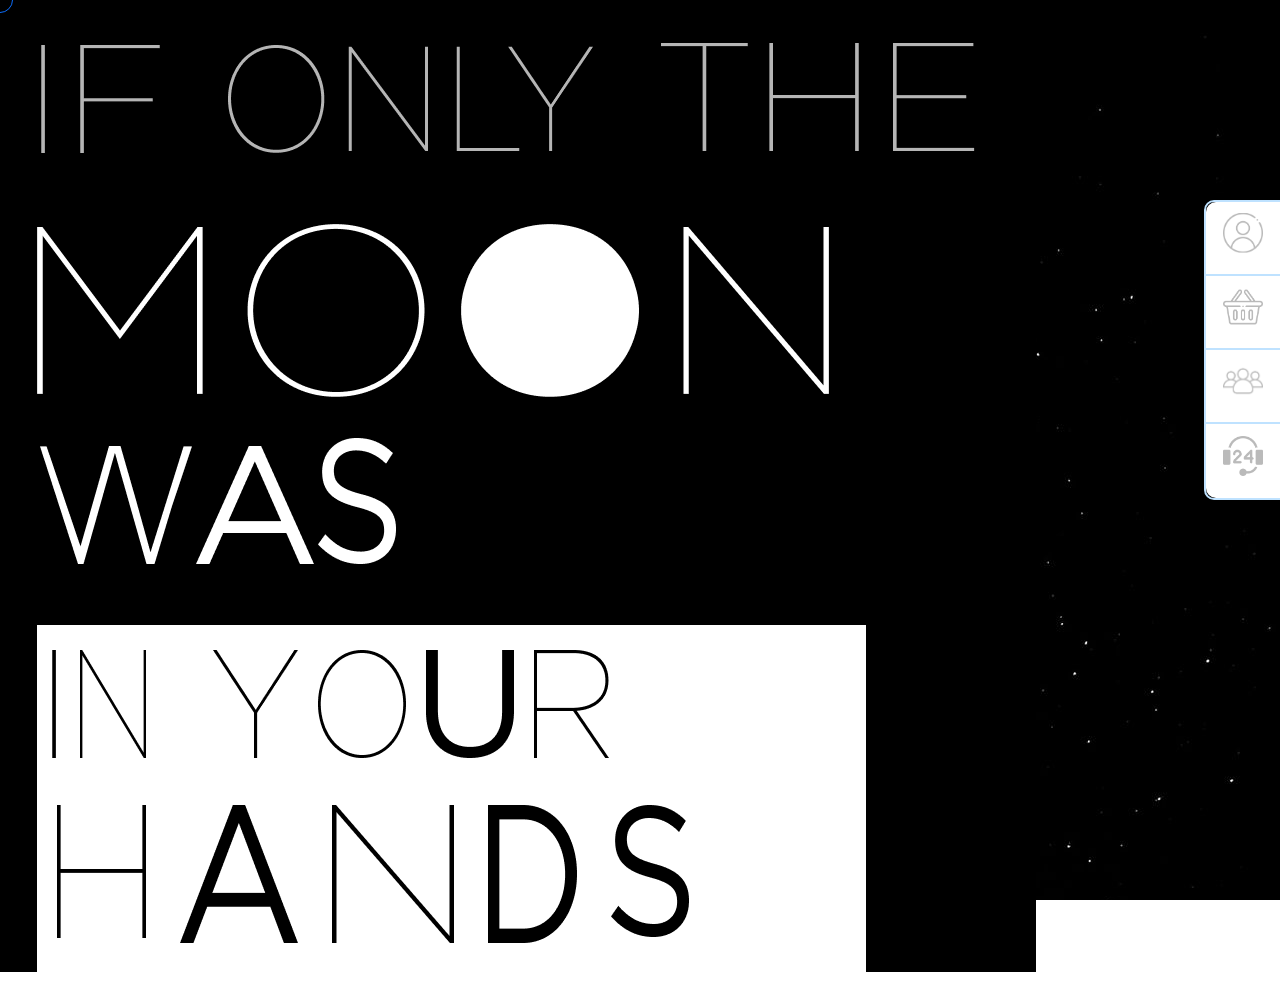
==== index.html @ 4d726449 "test2" ====
<!DOCTYPE html>
<html lang="en" style="cursor: none;" class="disable-select ">

<head>
    <meta charset="UTF-8">
    <meta http-equiv="X-UA-Compatible" content="IE=edge">
    <meta name="viewport" content="width=device-width, initial-scale=1.0">
    <title>Main page</title>
    <link rel="stylesheet" href="/css/main_page_style.css" type="text/css">
    <link rel="stylesheet" href="/css/style.min.css" type="text/css">


    <!-- Курсор -->
    <link rel="stylesheet" href="css/bootstrap-reboot.min.css"/>
    <link rel="preconnect" href="https://fonts.gstatic.com"/>
    <link href="https://fonts.googleapis.com/css2?family=Lora:wght@700&amp;family=Roboto:wght@300;400&amp;display=swap" rel="stylesheet"/>
    <link rel="stylesheet" href="/css/cursor.css"/>
    <!-- <link  rel="preload" href="/font/BroadaxeRevolution.ttf" as="font"> -->
    <!-- <script type='text/javascript' src='http://ajax.googleapis.com/ajax/libs/jquery/1.3.2/jquery.min.js'> </script>
    <script src="js/jquery.localscroll-min.js" type="text/javascript"> </script>
    <script src="js/jquery.scrollTo-min.js" type="text/javascript"> </script> -->
    <!-- <header><img src="/img/profile.png" width="80px"></header> -->
</head>

<body>
    <div>
        
    </div>
    <!-- Курсор -->
    <div class="follow-cursor"></div> <!-- элемент, который следует за курсором -->
    <script src="/js/cursor.js"></script>


    <!-- Главная картинка -->
    <div id="header">
        <img src="/img/quote.png">
    </div>
    
    <!-- Боковое меню -->
    <div class="side-menu">
        <div class="side-menu-buttons"> 


            <a href="#link" class="side-menu-item">
                <div class="side-menu-item-icon">
                    <img src="/img/profile.png">
                </div>
                <div class="side-menu-hover">Профиль</div>
            </a> 


            <a href="#link" class="side-menu-item">
                <div class="side-menu-item-icon">
                    <img src="/img/korzina.png">
                </div>
                <div class="side-menu-hover">Корзина</div>
            </a> 
            
            <a href="#link" class="side-menu-item">
                <div class="side-menu-item-icon">
                    <img src="/img/onas.png">
                </div>
                <div class="side-menu-hover">О компании</div>
            </a> 
            <a href="#link" class="side-menu-item">
                <div class="side-menu-item-icon">
                    <img src="/img/tex.png">
                </div>
                <div class="side-menu-hover">Тех поддержка</div>
            </a> 
        </div>
    </div>
    
    <!-- Модальные окна -->
    <!-- <div id="menu">
        <div class="css-modal-details">    
            <details>
                <summary><img src="profile.png"></summary>
                <div class="cmc">
                    <div class="cmt">
                        <p>Текст в модальном окне</p>        
                    </div>
                </div>
            </details>
            <details>
                <summary>Корзина</summary>
                <input type="button">
                <div class="cmc">
                    <div class="cmt">
                        <p>Текст в модальном окне</p>        
                    </div>
                </div>
            </details>
        </div>
    </div> -->


    <!-- <div class="Mainmenu">
        <button><img src="/img/profile.png"></button><br>
        <button><img src="/img/korzina.png"></button><br>
        <button><img src="/img/onas.png"></button><br>
    </div> -->
    <!-- Загрузка -->
    <!-- <div id="page-preloader" class="preloader">
        <div class="loader">

        </div>
    </div> -->

    <!-- Модальное окно 1 -->
    <!-- <div id="modal-profile" class="modal_profile">
        <div class="modal-dialog">
            <div class="modal-content">
                <div class="modal-header">
                    <h3 class="modal-title">Название 1</h3>
                    <a href="#" class="close" title="закрыть">×</a>
                </div>
                <div class="modal-body">
                    Содержимое модального окна 1...
                </div>
            </div>
        </div>
    </div> -->

    <!-- <a name="home"></a>
    <div id="menu">
        <ul>
            <li><a href="#home">Начало</a></li>
            <li><a href="#box1">Море холода</a></li>
            <li><a href="#box2">Море дождей</a></li>
            <li><a href="#box3">Море ясности</a></li>
            <li><a href="#box4">Море спокойствия</a></li>
            <li><a href="#box5">Море кризисов</a></li>
            <li><a href="#box6">Озеро сновидений</a></li>
            <li><a href="#box7">Море Змей</a></li>
            <li><a href="#box8">Океан бурь</a></li>
        </ul>
    </div> -->
    <div id="container">
        <div id="box1" class="box">
            <img src="/img/sea of cold.png">
            <h2><a name="box1">Море холода</a></h2>
            <h4>Стоимость:<br>65 000 ₽</h4>
        </div>

        <div id="box2" class="box">
            <img src="/img/sea of rain.png">
            <h2><a name="box2">Море дождей</a></h2>
            <h4>Стоимость:<br>63 000 ₽</h4>
        </div>

        <div id="box3" class="box">
            <img src="/img/sea ​​of ​​clarity.png"> 
            <h2><a name="box3">Море ясности</a></h2>
            <h4>Стоимость:<br>70 500 ₽</h4>
        </div>

        <div id="box4" class="box">
            <img src="/img/sea ​​of ​​calm.png">
            <h2><a name="box4">Море спокойствия</a></h2>
            <h4>Стоимость:<br>79 000 ₽</h4>
        </div>

        <div id="box5" class="box">
            <img src="/img/sea ​​of ​​crises.png">
            <h2><a name="box5">Море кризисов</a></h2>
            <h4>Стоимость:<br>57 000 ₽</h4>
        </div>

        <div id="box6" class="box">
            <img src="/img/lake of dreams.png">
            <h2><a name="box6">Озеро сновидений</a></h2>
            <h4>Стоимость:<br>90 000 ₽</h4>
        </div>

        <div id="box7" class="box">
            <img src="/img/sea ​​of ​​snakes.png">
            <h2><a name="box7">Море Змей</a></h2>
            <h4>Стоимость:<br>40 000 ₽</h4>
        </div>

        <div id="box8" class="box">
            <img src="/img/ocean of storms.png">
            <h2><a name="box8">Океан бурь</a></h2>
            <h4>Стоимость:<br>200 000 ₽</h4>
        </div>
    <script src="/js/preloader.js"></script>
</body>
</html>
---- css/main_page_style.css ----
body {
    text-align: center;
    font-size: 260%;
    font-family: ofont_ru_Whitehall;
    margin: 0 auto;
    padding: 0;
    background: url(/img/stars.jpg) fixed;

    /* display: flex; */
    /* width: calc(250px + (1500 - 250) * ((100vw - 500px) / (1920 - 500))); */
    /* overflow: hidden; */
}

header {
    margin-left: 94%;
    margin-top: 45px;
    position: fixed;
}

a {
    color: #ffffff;
    padding: 0 5px;
    text-decoration: none;
    /* letter-spacing: -1px; */
}

h2 {
    font-size: 40px;
    font-weight: 400;
    /* padding: 0 0 10px; */
}

h4 {
    font-size: 35px;
    color: #ffffff;
}

.modul{
    background-color: black;
    border-radius: 20px;
}

#header {
    /* width: 360px; */
    float: left;
    margin: 0 15px 0 0;
    padding: 0;
}

#menu {
    position: fixed;
    left: 360px;
    font-weight: bold;
    font-size: 18px;
    text-transform: uppercase;
    margin: 0;
    padding: 18px;
    background-color: #2D6B9F;
    /* opacity: .75; */
    z-index: 10;
}

#menu ul {
    list-style-type: none;
    margin-top: 30px;
    padding: 0;
}

#menu ul li {
    list-style-type: none;
    display: inline;
    margin: 0;
    padding: 0 10px 0 10px;
}

#menu ul li a {
    text-decoration: none;
    list-style-type: none;
    color: #777;
    margin: 0;
    padding: 0;
    font-size: 20px;
}

#menu ul li a:hover {
    text-decoration: none;
    list-style-type: none;
    color: #fff;
    display: inline;
    margin: 0;
    padding: 0;
}


#container {
    position: absolute;
    left: 40px;
    width: 6800px;
    margin: 0;
    padding: 0;
}

@font-face {
    /* Гарнитура шрифта */
    font-family: ofont_ru_Whitehall;
    /* Путь к файлу со шрифтом */
    src: url("/font/ofont_ru_Whitehall.ttf") format("truetype");    
    font-style: normal;
    font-weight: normal;
}


#container div img {
    width: 97%;
    margin-top: 55px;
}

.box {  
    border: 4px solid #222222;
    width: 390px;
    height: 650px;
    float: left;
    margin: 40px;
    padding: 5px 30px 30px 30px;
    transform: translateX(450%);
    margin-top: 2.5%;

}



/* Модальное окно */
/* Контейнер для кнопки, чтобы не прыгал контент, когда она сменит позиционирование */
.css-modal-details {
    height: 60px;
    display:flex;
    align-items:center;
    justify-content:center;
}
 
/* Кнопка для открытия */
.css-modal-details summary {
    display: inline-flex;
    margin: 10px;
    text-decoration: none;
    position: relative;
    font-size: 20px;
    line-height: 20px;
    padding: 12px 30px;
    color: #FFF;
    font-weight: bold;
    text-transform: uppercase;
    font-family: 'Roboto', Тahoma, sans-serif;
    background: #337AB7;
    cursor: pointer;
    border: 2px solid #BFE2FF;
    overflow: hidden;
    z-index: 1;    
}
.css-modal-details summary:hover,
.css-modal-details summary:active,
.css-modal-details summary:focus {
    color: #FFF;
}
.css-modal-details summary:before {
    content: '';
    position: absolute;
    top: 0;
    right: -50px;
    bottom: 0;
    left: 0;
    border-right: 50px solid transparent;
    border-top: 50px solid #2D6B9F;
    transition: transform 0.5s;
    transform: translateX(-100%);
    z-index: -1;
}
.css-modal-details summary:hover:before,
.css-modal-details summary:active:before,
.css-modal-details summary:focus:before {
    transform: translateX(0);
}
 
/* Кнопка при открытом окне переходит на весь экран */
.css-modal-details details[open] summary {
    cursor: default;
    opacity: 0;
    position: fixed;
    left: 0;
    top: 0;
    z-index: 3;
    width: 100%;
    height: 100%;
}
 
/* Контейнер, который затемняет страницу */
.css-modal-details details .cmc {
    display:flex;
    align-items:center;
    justify-content:center;    
}
.css-modal-details details[open] .cmc {
    pointer-events: none;
    z-index: 4;
    position: fixed;
    left: 0;
    top: 0;
    width: 100%;
    height: 100%;
    animation: bg 0.5s ease;
    background: rgba(51, 122, 183, 0.7);
}
 
/* Модальное окно */
.css-modal-details details .cmt {
    font-family: Verdana, sans-serif;  
    font-size: 16px;
    padding: 20px;
    width:80%;
    max-width: 600px;
    max-height: 70%;
    transition: 0.5s;
    border: 6px solid #BFE2FF;
    border-radius: 12px;
    background: #FFF;
    box-shadow: 0 4px 12px rgba(0,0,0,0.2), 0 16px 20px rgba(0,0,0,0.2);
    text-align: center;
    overflow: auto;
}
.css-modal-details details[open] .cmt {
    animation: scale 0.5s ease;
    z-index: 4;
    pointer-events: auto;
}
 
/* Декоративная кнопка с крестиком */
.css-modal-details details[open] .cmc:after {
    content: "";
    width: 50px;
    height: 50px;
    border: 6px solid #BFE2FF;
    border-radius: 12px;
    position: absolute;
    z-index: 10;
    top: 20px;
    right: 20px;
    box-shadow: 0 4px 12px rgba(0,0,0,0.2), 0 16px 20px rgba(0,0,0,0.2);
    background-image: url("data:image/svg+xml;charset=UTF-8,%3csvg xmlns='http://www.w3.org/2000/svg' viewBox='0 0 24 24' fill='none' stroke='%23337AB7' stroke-width='3' stroke-linecap='round' stroke-linejoin='round'%3e%3cline x1='18' y1='6' x2='6' y2='18'%3e%3c/line%3e%3cline x1='6' y1='6' x2='18' y2='18'%3e%3c/line%3e%3c/svg%3e");
    background-color: #FFF;
    background-size: cover;
    animation: move 0.5s ease;
}
 
/* Анимации */
@keyframes scale {
    0% {
        transform: scale(0);
    }
    100% {
        transform: scale(1);
    }
}
@keyframes move {
    0% {
        right: -80px;
    }
    100% {
        right: 20px;
    }
}
@keyframes bg {
    0% {
        background: rgba(51, 122, 183, 0);
    }
    100% {
        background: rgba(51, 122, 183, 0.7);
    }
}


/* Боковое меню */
.side-menu {
    display: none;
}    
@media screen and (min-width: 768px) {    
    .side-menu *    {
        box-sizing: border-box;
    }            
    .side-menu     {
        position: fixed;
        display: block;
        top: 200px;
        right: 0;
        z-index: 9999999;
    }        
    .side-menu-buttons {
        position: absolute;
        top: 0; 
        right: -2px;
        border: 2px solid #BFE2FF;
        border-top-left-radius: 10px;
        border-bottom-left-radius: 10px;
        box-shadow: 0 4px 4px rgba(0,0,0,0.2), 0 10px 18px rgba(0,0,0,0.2);
    }
    .side-menu-item:first-child {
        border-top-left-radius: 10px;
    }
    .side-menu-item:last-child {
        border-bottom-left-radius: 10px;
    }
    .side-menu-item {
        display: flex;
        align-items: center;
        justify-content: center;
        margin: 0px;
        width: 74px;
        height: 74px;
        position: relative;
        background-color: #fff;
    }
    .side-menu-item:not(:last-child) {
        border-bottom: 2px solid #BFE2FF;
    }
    .side-menu-item i,
    .side-menu-item span {
        font-size: 40px;
        color: #000;
        transition: color 0.3s;
    }
    .side-menu-item img {
        height: 40px;
    }
    .side-menu-item svg {
        stroke: #000;
        height: 40px;
        stroke-miterlimit: 10;
        stroke-dasharray: 400;    
        stroke-width: 2;
        stroke-linecap: round; 
        stroke-linejoin: round;
        fill: none;
        transition: stroke 0.3s;
    }
    .side-menu-item:hover i,
    .side-menu-item:hover span {
        color: #337AB7;
    }
    .side-menu-item:hover svg {
        stroke: #337AB7;
    }
    .side-menu-item.svg-icon-anim:hover svg {
        stroke: #337AB7;
        animation: strok 1s reverse;  
    }
    @keyframes strok {
        100% {
            stroke-dashoffset: 400;
        }
    }
    .side-menu-hover {
        position: absolute;
        background-color: #337AB7;
        color: #FFF;
        border: 2px solid #BFE2FF;
        padding: 0 30px;
        transform: translateX(0);
        left: 0;
        top: 0;
        bottom: 0;
        opacity: 0;
        transition: all 0.2s;
        z-index: -100;
        font-size: 16px;
        border-top-left-radius: 10px;
        border-bottom-left-radius: 10px;
        white-space: nowrap;
        display: flex;
        align-items: center;
        justify-content: center;
    }
    .side-menu-item:hover .side-menu-hover {
        opacity: 1;
        transform: translateX(-100%);
    }    
}
/* Нельзя выделить на сайте */
.disable-select {
    -webkit-user-select: none;  
    -moz-user-select: none;    
    -ms-user-select: none;      
    user-select: none;
  }


  .gorizontal{
    overflow-x: auto;
  }
---- css/style.min.css ----
.preloader{
    position: fixed;
    left: 0;
    top: 0;
    width: 100%;
    height: 100%;
    background: black;
    z-index: 3;
    transition: 1s all;
    opacity: 1;
    visibility: visible;

}
.loader{
    position: absolute;
    width: 75px;
    height: 75px;
    border: 15px solid white;
    border-radius: 50%;
    border-top-color: aqua;
    animation: 1s spin infinite linear;
    left: 50%;
    top: 50%;
    transform: translate(-50%, -50%);
}

.done{
    opacity: 0;
    visibility: hidden;
}



@keyframes spin{
    from{
        transform: translate(-50%, -50%) rotate(0deg);
    }
    to{
        transform: translate(-50%, -50%) rotate(360deg);
    }
}
---- css/cursor.css ----
/* Начальные стили для элемента, который будет следовать за курсором, в нашем случае небольшой кружок */
  .follow-cursor {
    display: block;
    width: 24px;
    height: 24px;
    border: 1px solid #0d6efd;
    border-radius: 50%;
    transform: translateY(-50%) translateX(-50%); /* центрируем кружок */
    position: absolute; /* задаём абсолютное позиционирование, чтобы элемент не влиял на остальные элементы и его можно было бы позиционировать следом за курсором */
    z-index: 999; /* чтобы элемент был над остальными элементами */
    pointer-events: none; /* чтобы сквозь элемент можно было взаимодействовать с элементами, находящимися под ним */
    transition: width 0.64s, height 0.64s, border-radius 0.64s, background 0.64s;
  }
  
  /* Активный класс для кружка при наведении на ссылку */
  .follow-cursor_active {
    height: 128px;
    width: 128px;
    border-width: 2px;
    background: rgba(13,110,253,0.32);
  }
  
  /* Скрываем декоративный элемент при ширине браузера меньше 992px */
  @media (max-width: 991.98px) {
    .follow-cursor {
      display: none;
    }
  }
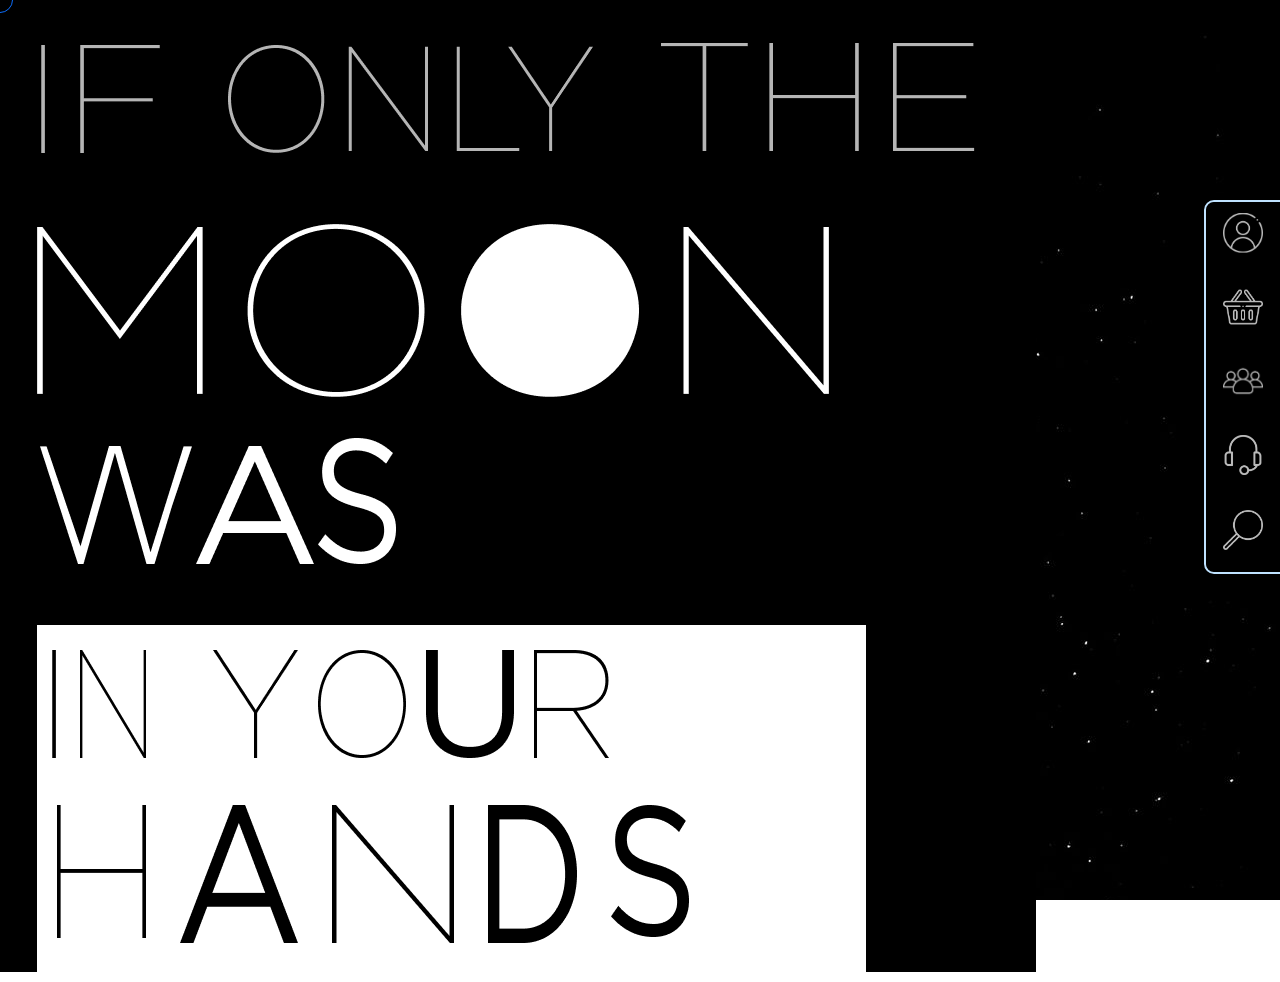
==== commit f1f67c32: "ph ha" ====
--- a/index.html
+++ b/index.html
@@ -23,9 +23,8 @@
 </head>
 
 <body>
-    <div>
-        
-    </div>
+    
+
     <!-- Курсор -->
     <div class="follow-cursor"></div> <!-- элемент, который следует за курсором -->
     <script src="/js/cursor.js"></script>
@@ -39,16 +38,12 @@
     <!-- Боковое меню -->
     <div class="side-menu">
         <div class="side-menu-buttons"> 
-
-
-            <a href="#link" class="side-menu-item">
+            <a href="#link" class="side-menu-item" id="">
                 <div class="side-menu-item-icon">
                     <img src="/img/profile.png">
                 </div>
                 <div class="side-menu-hover">Профиль</div>
             </a> 
-
-
             <a href="#link" class="side-menu-item">
                 <div class="side-menu-item-icon">
                     <img src="/img/korzina.png">
@@ -68,13 +63,31 @@
                 </div>
                 <div class="side-menu-hover">Тех поддержка</div>
             </a> 
+            <a class="side-menu-item">
+                <div class="side-menu-item-icon">
+                    <img src="/img/free-icon-search-8300918.png">
+                </div>
+                <div class="side-menu-hover">Поиск</div>
+            </a> 
         </div>
     </div>
     
     <!-- Модальные окна -->
-    <!-- <div id="menu">
-        <div class="css-modal-details">    
-            <details>
+    <!-- <div class="css-modal-details">    
+        <details>
+            <summary>Корзина</summary>
+            <input type="button">
+            <div class="cmc">
+                <div class="cmt">
+                    <p>Текст в модальном окне</p>        
+                </div>
+            </div>
+        </details>
+    </div> -->
+
+
+    <!-- 
+        <details>
                 <summary><img src="profile.png"></summary>
                 <div class="cmc">
                     <div class="cmt">
@@ -82,20 +95,7 @@
                     </div>
                 </div>
             </details>
-            <details>
-                <summary>Корзина</summary>
-                <input type="button">
-                <div class="cmc">
-                    <div class="cmt">
-                        <p>Текст в модальном окне</p>        
-                    </div>
-                </div>
-            </details>
-        </div>
-    </div> -->
-
-
-    <!-- <div class="Mainmenu">
+        <div class="Mainmenu">
         <button><img src="/img/profile.png"></button><br>
         <button><img src="/img/korzina.png"></button><br>
         <button><img src="/img/onas.png"></button><br>
@@ -136,6 +136,8 @@
             <li><a href="#box8">Океан бурь</a></li>
         </ul>
     </div> -->
+
+    
     <div id="container">
         <div id="box1" class="box">
             <img src="/img/sea of cold.png">
--- a/css/main_page_style.css
+++ b/css/main_page_style.css
@@ -1,3 +1,7 @@
+html{
+    overflow-y: hidden;
+}
+
 body {
     text-align: center;
     font-size: 260%;
@@ -127,129 +131,6 @@
 
 }
 
-
-
-/* Модальное окно */
-/* Контейнер для кнопки, чтобы не прыгал контент, когда она сменит позиционирование */
-.css-modal-details {
-    height: 60px;
-    display:flex;
-    align-items:center;
-    justify-content:center;
-}
- 
-/* Кнопка для открытия */
-.css-modal-details summary {
-    display: inline-flex;
-    margin: 10px;
-    text-decoration: none;
-    position: relative;
-    font-size: 20px;
-    line-height: 20px;
-    padding: 12px 30px;
-    color: #FFF;
-    font-weight: bold;
-    text-transform: uppercase;
-    font-family: 'Roboto', Тahoma, sans-serif;
-    background: #337AB7;
-    cursor: pointer;
-    border: 2px solid #BFE2FF;
-    overflow: hidden;
-    z-index: 1;    
-}
-.css-modal-details summary:hover,
-.css-modal-details summary:active,
-.css-modal-details summary:focus {
-    color: #FFF;
-}
-.css-modal-details summary:before {
-    content: '';
-    position: absolute;
-    top: 0;
-    right: -50px;
-    bottom: 0;
-    left: 0;
-    border-right: 50px solid transparent;
-    border-top: 50px solid #2D6B9F;
-    transition: transform 0.5s;
-    transform: translateX(-100%);
-    z-index: -1;
-}
-.css-modal-details summary:hover:before,
-.css-modal-details summary:active:before,
-.css-modal-details summary:focus:before {
-    transform: translateX(0);
-}
- 
-/* Кнопка при открытом окне переходит на весь экран */
-.css-modal-details details[open] summary {
-    cursor: default;
-    opacity: 0;
-    position: fixed;
-    left: 0;
-    top: 0;
-    z-index: 3;
-    width: 100%;
-    height: 100%;
-}
- 
-/* Контейнер, который затемняет страницу */
-.css-modal-details details .cmc {
-    display:flex;
-    align-items:center;
-    justify-content:center;    
-}
-.css-modal-details details[open] .cmc {
-    pointer-events: none;
-    z-index: 4;
-    position: fixed;
-    left: 0;
-    top: 0;
-    width: 100%;
-    height: 100%;
-    animation: bg 0.5s ease;
-    background: rgba(51, 122, 183, 0.7);
-}
- 
-/* Модальное окно */
-.css-modal-details details .cmt {
-    font-family: Verdana, sans-serif;  
-    font-size: 16px;
-    padding: 20px;
-    width:80%;
-    max-width: 600px;
-    max-height: 70%;
-    transition: 0.5s;
-    border: 6px solid #BFE2FF;
-    border-radius: 12px;
-    background: #FFF;
-    box-shadow: 0 4px 12px rgba(0,0,0,0.2), 0 16px 20px rgba(0,0,0,0.2);
-    text-align: center;
-    overflow: auto;
-}
-.css-modal-details details[open] .cmt {
-    animation: scale 0.5s ease;
-    z-index: 4;
-    pointer-events: auto;
-}
- 
-/* Декоративная кнопка с крестиком */
-.css-modal-details details[open] .cmc:after {
-    content: "";
-    width: 50px;
-    height: 50px;
-    border: 6px solid #BFE2FF;
-    border-radius: 12px;
-    position: absolute;
-    z-index: 10;
-    top: 20px;
-    right: 20px;
-    box-shadow: 0 4px 12px rgba(0,0,0,0.2), 0 16px 20px rgba(0,0,0,0.2);
-    background-image: url("data:image/svg+xml;charset=UTF-8,%3csvg xmlns='http://www.w3.org/2000/svg' viewBox='0 0 24 24' fill='none' stroke='%23337AB7' stroke-width='3' stroke-linecap='round' stroke-linejoin='round'%3e%3cline x1='18' y1='6' x2='6' y2='18'%3e%3c/line%3e%3cline x1='6' y1='6' x2='18' y2='18'%3e%3c/line%3e%3c/svg%3e");
-    background-color: #FFF;
-    background-size: cover;
-    animation: move 0.5s ease;
-}
  
 /* Анимации */
 @keyframes scale {
@@ -316,10 +197,10 @@
         width: 74px;
         height: 74px;
         position: relative;
-        background-color: #fff;
+        background-color: black;
     }
     .side-menu-item:not(:last-child) {
-        border-bottom: 2px solid #BFE2FF;
+        border-bottom: 2px solid black;
     }
     .side-menu-item i,
     .side-menu-item span {
@@ -389,9 +270,6 @@
     -moz-user-select: none;    
     -ms-user-select: none;      
     user-select: none;
-  }
-
-
-  .gorizontal{
-    overflow-x: auto;
-  }+}
+
+
--- a/css/cursor.css
+++ b/css/cursor.css
@@ -1,6 +1,6 @@
-
   /* Начальные стили для элемента, который будет следовать за курсором, в нашем случае небольшой кружок */
   .follow-cursor {
+    z-index: 999;
     display: block;
     width: 24px;
     height: 24px;
@@ -15,6 +15,7 @@
   
   /* Активный класс для кружка при наведении на ссылку */
   .follow-cursor_active {
+    z-index: 999;
     height: 128px;
     width: 128px;
     border-width: 2px;
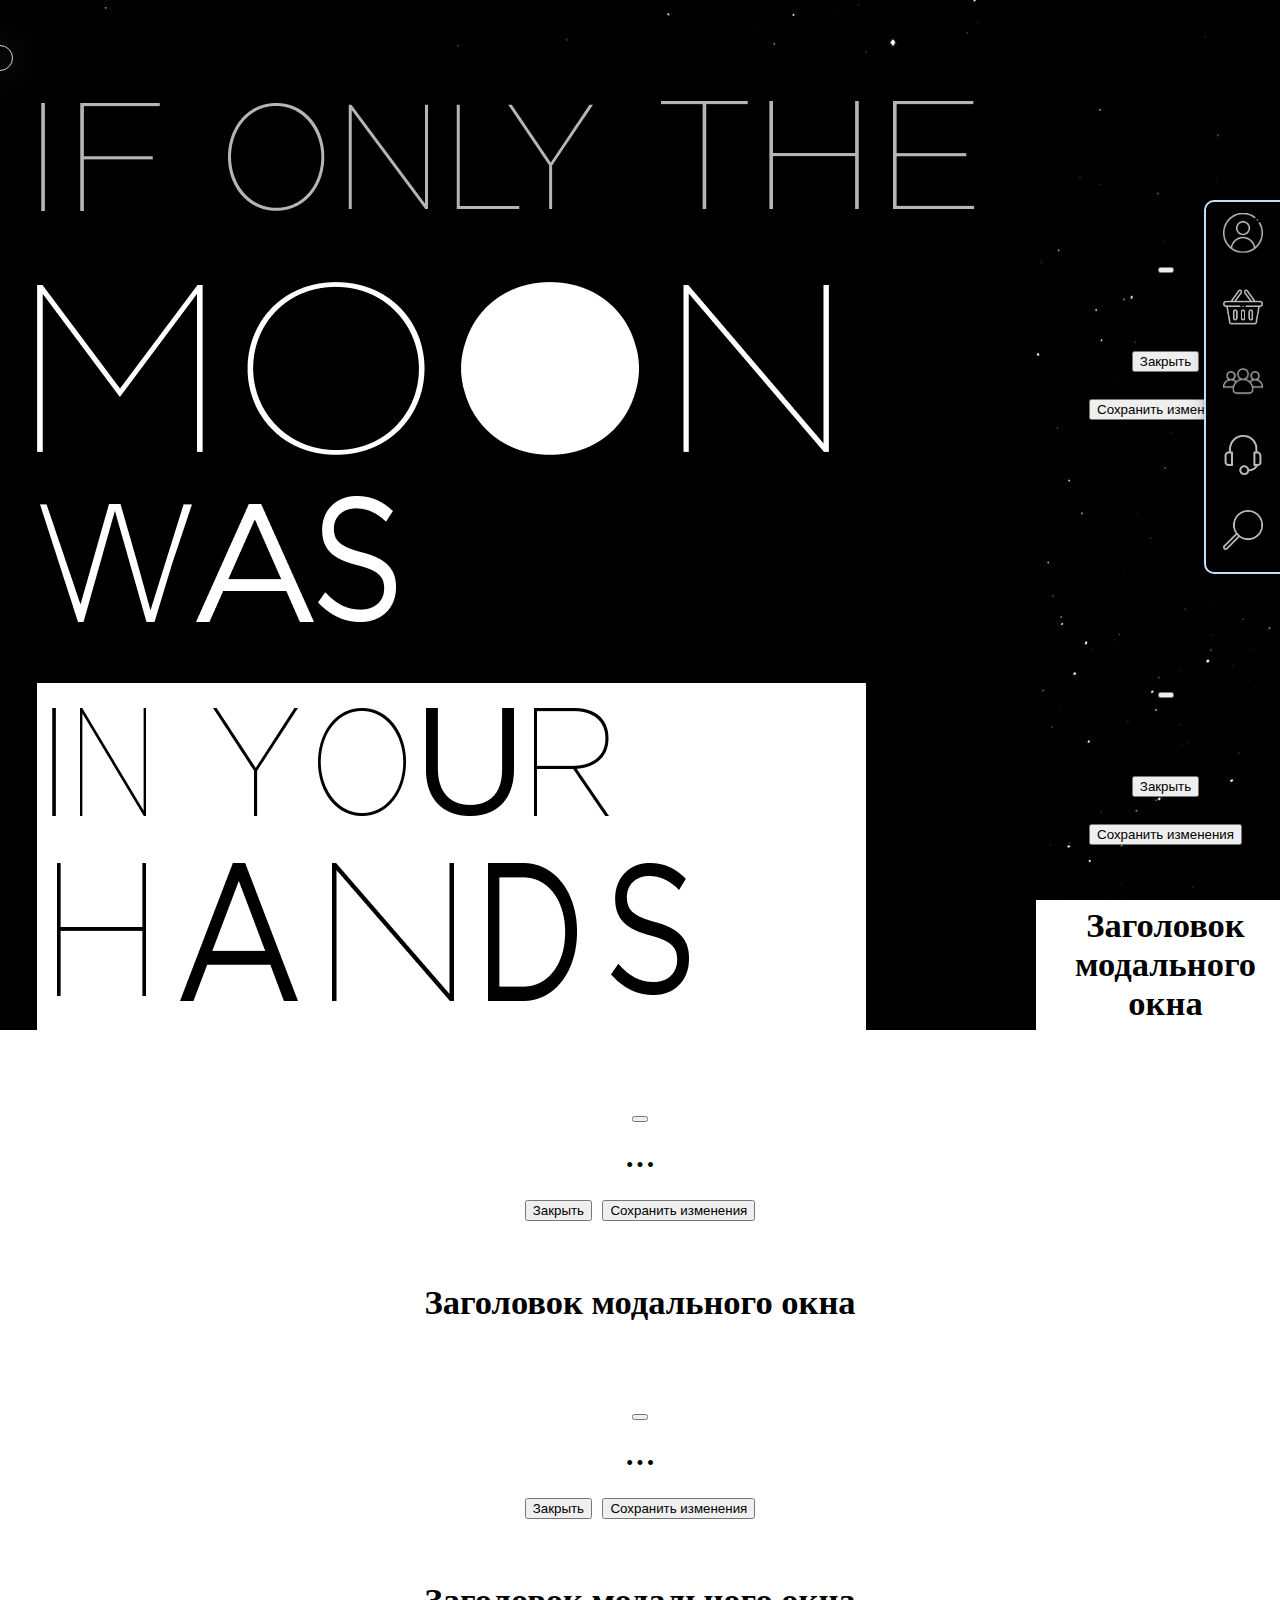
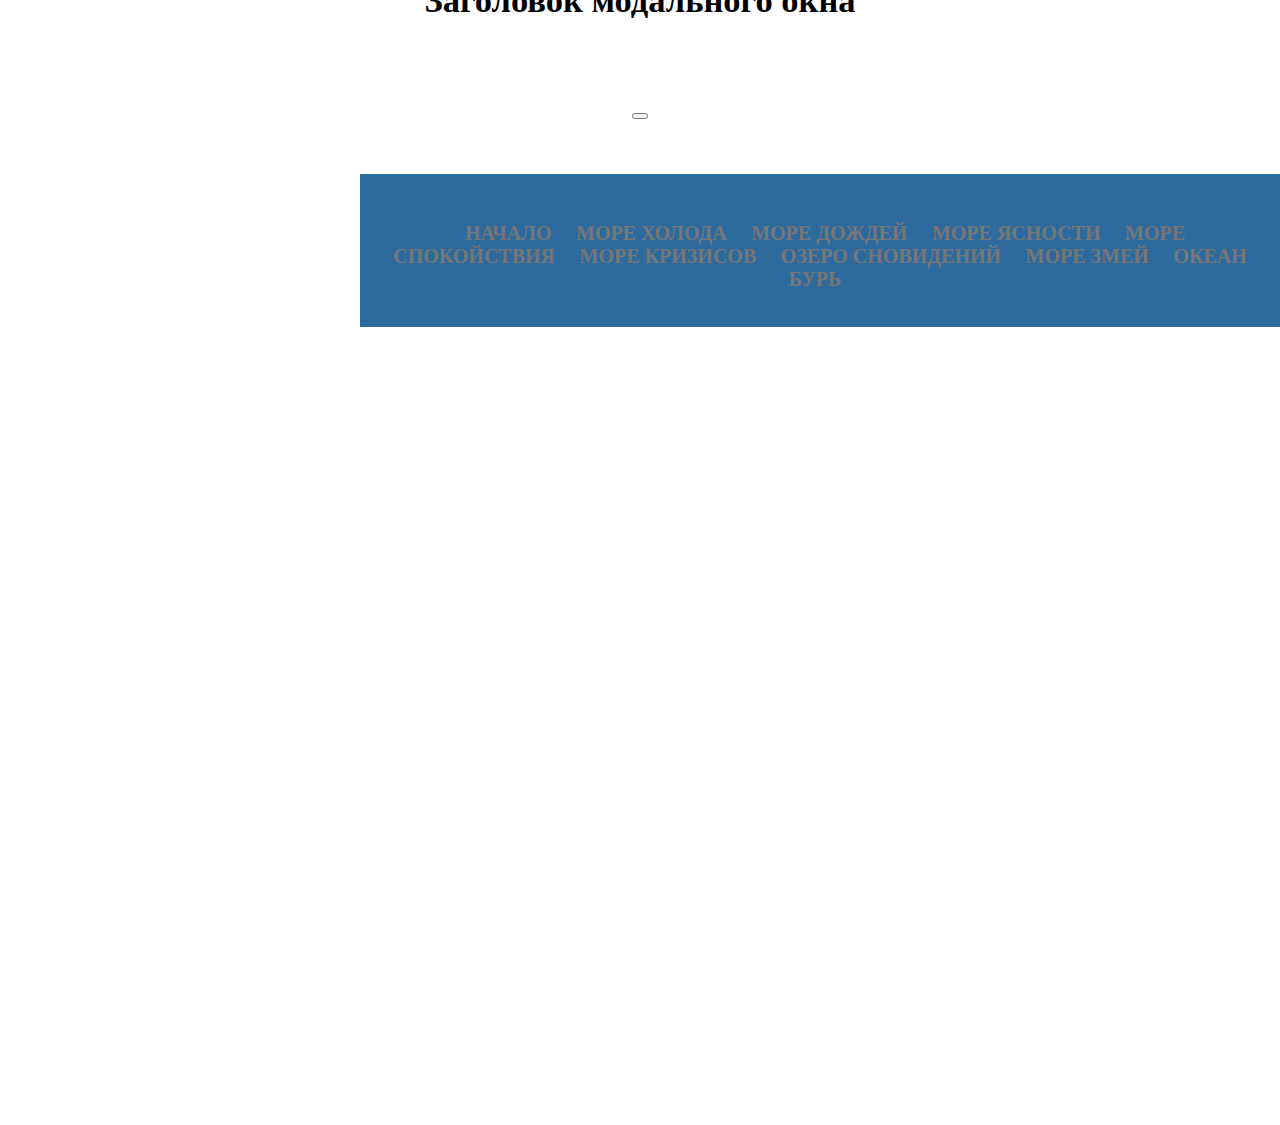
==== commit 51cf5f09: "ыыыыыыыы" ====
--- a/index.html
+++ b/index.html
@@ -5,9 +5,10 @@
     <meta charset="UTF-8">
     <meta http-equiv="X-UA-Compatible" content="IE=edge">
     <meta name="viewport" content="width=device-width, initial-scale=1.0">
-    <title>Main page</title>
+    <title>Главная </title>
     <link rel="stylesheet" href="/css/main_page_style.css" type="text/css">
     <link rel="stylesheet" href="/css/style.min.css" type="text/css">
+    <link href="https://cdn.jsdelivr.net/npm/bootstrap@5.1.3/dist/css/bootstrap.min.css" rel="stylesheet" integrity="sha384-1BmE4kWBq78iYhFldvKuhfTAU6auU8tT94WrHftjDbrCEXSU1oBoqyl2QvZ6jIW3" crossorigin="anonymous">
 
 
     <!-- Курсор -->
@@ -23,8 +24,6 @@
 </head>
 
 <body>
-    
-
     <!-- Курсор -->
     <div class="follow-cursor"></div> <!-- элемент, который следует за курсором -->
     <script src="/js/cursor.js"></script>
@@ -38,32 +37,32 @@
     <!-- Боковое меню -->
     <div class="side-menu">
         <div class="side-menu-buttons"> 
-            <a href="#link" class="side-menu-item" id="">
+            <a href="#link" class="side-menu-item" data-bs-toggle="modal" data-bs-target="#profil">
                 <div class="side-menu-item-icon">
                     <img src="/img/profile.png">
                 </div>
                 <div class="side-menu-hover">Профиль</div>
             </a> 
-            <a href="#link" class="side-menu-item">
+            <a href="#link" class="side-menu-item" data-bs-toggle="modal" data-bs-target="#korzina">
                 <div class="side-menu-item-icon">
                     <img src="/img/korzina.png">
                 </div>
                 <div class="side-menu-hover">Корзина</div>
             </a> 
             
-            <a href="#link" class="side-menu-item">
+            <a href="#link" class="side-menu-item" data-bs-toggle="modal" data-bs-target="#onas">
                 <div class="side-menu-item-icon">
                     <img src="/img/onas.png">
                 </div>
                 <div class="side-menu-hover">О компании</div>
             </a> 
-            <a href="#link" class="side-menu-item">
+            <a href="#link" class="side-menu-item" data-bs-toggle="modal" data-bs-target="#tex">
                 <div class="side-menu-item-icon">
                     <img src="/img/tex.png">
                 </div>
                 <div class="side-menu-hover">Тех поддержка</div>
             </a> 
-            <a class="side-menu-item">
+            <a class="side-menu-item"data-bs-toggle="modal" data-bs-target="#search">
                 <div class="side-menu-item-icon">
                     <img src="/img/free-icon-search-8300918.png">
                 </div>
@@ -71,73 +70,122 @@
             </a> 
         </div>
     </div>
+  
+
+
+  <!-- Модальное окно -->
+  <!-- Профиль -->
+  <div class="modal fade" id="profil" tabindex="-1" aria-labelledby="exampleModalLabel" aria-hidden="true">
+    <div class="modal-dialog modal-dialog-centered">
+      <div class="modal-content">
+        <div class="modal-header">
+          <h5 class="modal-title" id="exampleModalLabel">Заголовок модального окна</h5>
+          <button type="button" class="btn-close" data-bs-dismiss="modal" aria-label="Закрыть"></button>
+        </div>
+        <div class="modal-body">
+          ...
+        </div>
+        <div class="modal-footer">
+          <button type="button" class="btn btn-secondary" data-bs-dismiss="modal">Закрыть</button>
+          <button type="button" class="btn btn-primary">Сохранить изменения</button>
+        </div>
+      </div>
+    </div>
+  </div>
+
+
+  <!-- корзина -->
+  <div class="modal fade" id="korzina" tabindex="-1" aria-labelledby="exampleModalLabel" aria-hidden="true">
+    <div class="modal-dialog modal-dialog-centered">
+      <div class="modal-content">
+        <div class="modal-header">
+          <h5 class="modal-title" id="exampleModalLabel">Заголовок модального окна</h5>
+          <button type="button" class="btn-close" data-bs-dismiss="modal" aria-label="Закрыть"></button>
+        </div>
+        <div class="modal-body">
+          ...
+        </div>
+        <div class="modal-footer">
+          <button type="button" class="btn btn-secondary" data-bs-dismiss="modal">Закрыть</button>
+          <button type="button" class="btn btn-primary">Сохранить изменения</button>
+        </div>
+      </div>
+    </div>
+  </div>
+
+  <!-- О нас -->
+  <div class="modal fade" id="onas" tabindex="-1" aria-labelledby="exampleModalLabel" aria-hidden="true">
+    <div class="modal-dialog modal-dialog-centered">
+      <div class="modal-content">
+        <div class="modal-header">
+          <h5 class="modal-title" id="exampleModalLabel">Заголовок модального окна</h5>
+          <button type="button" class="btn-close" data-bs-dismiss="modal" aria-label="Закрыть"></button>
+        </div>
+        <div class="modal-body">
+          ...
+        </div>
+        <div class="modal-footer">
+          <button type="button" class="btn btn-secondary" data-bs-dismiss="modal">Закрыть</button>
+          <button type="button" class="btn btn-primary">Сохранить изменения</button>
+        </div>
+      </div>
+    </div>
+  </div>
+
+  <!-- Тех поддержка -->
+  <div class="modal fade" id="tex" tabindex="-1" aria-labelledby="exampleModalLabel" aria-hidden="true">
+    <div class="modal-dialog modal-dialog-centered">
+      <div class="modal-content">
+        <div class="modal-header">
+          <h5 class="modal-title" id="exampleModalLabel">Заголовок модального окна</h5>
+          <button type="button" class="btn-close" data-bs-dismiss="modal" aria-label="Закрыть"></button>
+        </div>
+        <div class="modal-body">
+          ...
+        </div>
+        <div class="modal-footer">
+          <button type="button" class="btn btn-secondary" data-bs-dismiss="modal">Закрыть</button>
+          <button type="button" class="btn btn-primary">Сохранить изменения</button>
+        </div>
+      </div>
+    </div>
+  </div>
+
+  <!-- Поиск -->
+  <div class="modal fade" id="search" tabindex="-1" aria-labelledby="exampleModalLabel" aria-hidden="true">
+    <div class="modal-dialog modal-dialog-centered">
+      <div class="modal-content">
+        <div class="modal-header">
+          <h5 class="modal-title" id="exampleModalLabel">Заголовок модального окна</h5>
+          <button type="button" class="btn-close" data-bs-dismiss="modal" aria-label="Закрыть"></button>
+        </div>
+        <div class="modal-body">
+            <a name="home"></a>
+            <div id="menu">
+                <ul>
+                    <li><a href="#home">Начало</a></li>
+                    <li><a href="#box1">Море холода</a></li>
+                    <li><a href="#box2">Море дождей</a></li>
+                    <li><a href="#box3">Море ясности</a></li>
+                    <li><a href="#box4">Море спокойствия</a></li>
+                    <li><a href="#box5">Море кризисов</a></li>
+                    <li><a href="#box6">Озеро сновидений</a></li>
+                    <li><a href="#box7">Море Змей</a></li>
+                    <li><a href="#box8">Океан бурь</a></li>
+                </ul>
+            </div>
+        </div>
+        <div class="modal-footer">
+          <button type="button" class="btn btn-secondary" data-bs-dismiss="modal">Закрыть</button>
+          <button type="button" class="btn btn-primary">Сохранить изменения</button>
+        </div>
+      </div>
+    </div>
+  </div>
     
-    <!-- Модальные окна -->
-    <!-- <div class="css-modal-details">    
-        <details>
-            <summary>Корзина</summary>
-            <input type="button">
-            <div class="cmc">
-                <div class="cmt">
-                    <p>Текст в модальном окне</p>        
-                </div>
-            </div>
-        </details>
-    </div> -->
-
-
-    <!-- 
-        <details>
-                <summary><img src="profile.png"></summary>
-                <div class="cmc">
-                    <div class="cmt">
-                        <p>Текст в модальном окне</p>        
-                    </div>
-                </div>
-            </details>
-        <div class="Mainmenu">
-        <button><img src="/img/profile.png"></button><br>
-        <button><img src="/img/korzina.png"></button><br>
-        <button><img src="/img/onas.png"></button><br>
-    </div> -->
-    <!-- Загрузка -->
-    <!-- <div id="page-preloader" class="preloader">
-        <div class="loader">
-
-        </div>
-    </div> -->
-
-    <!-- Модальное окно 1 -->
-    <!-- <div id="modal-profile" class="modal_profile">
-        <div class="modal-dialog">
-            <div class="modal-content">
-                <div class="modal-header">
-                    <h3 class="modal-title">Название 1</h3>
-                    <a href="#" class="close" title="закрыть">×</a>
-                </div>
-                <div class="modal-body">
-                    Содержимое модального окна 1...
-                </div>
-            </div>
-        </div>
-    </div> -->
-
-    <!-- <a name="home"></a>
-    <div id="menu">
-        <ul>
-            <li><a href="#home">Начало</a></li>
-            <li><a href="#box1">Море холода</a></li>
-            <li><a href="#box2">Море дождей</a></li>
-            <li><a href="#box3">Море ясности</a></li>
-            <li><a href="#box4">Море спокойствия</a></li>
-            <li><a href="#box5">Море кризисов</a></li>
-            <li><a href="#box6">Озеро сновидений</a></li>
-            <li><a href="#box7">Море Змей</a></li>
-            <li><a href="#box8">Океан бурь</a></li>
-        </ul>
-    </div> -->
-
-    
+
+
+    <!-- Элементы продаж -->
     <div id="container">
         <div id="box1" class="box">
             <img src="/img/sea of cold.png">
@@ -186,6 +234,7 @@
             <h2><a name="box8">Океан бурь</a></h2>
             <h4>Стоимость:<br>200 000 ₽</h4>
         </div>
-    <script src="/js/preloader.js"></script>
+    <!-- <script src="/js/preloader.js"></script> -->
+    <script src="https://cdn.jsdelivr.net/npm/bootstrap@5.1.3/dist/js/bootstrap.bundle.min.js" integrity="sha384-ka7Sk0Gln4gmtz2MlQnikT1wXgYsOg+OMhuP+IlRH9sENBO0LRn5q+8nbTov4+1p" crossorigin="anonymous"></script>
 </body>
 </html>--- a/css/main_page_style.css
+++ b/css/main_page_style.css
@@ -133,7 +133,7 @@
 
  
 /* Анимации */
-@keyframes scale {
+/* @keyframes scale {
     0% {
         transform: scale(0);
     }
@@ -156,7 +156,7 @@
     100% {
         background: rgba(51, 122, 183, 0.7);
     }
-}
+} */
 
 
 /* Боковое меню */
@@ -240,9 +240,8 @@
     }
     .side-menu-hover {
         position: absolute;
-        background-color: #337AB7;
-        color: #FFF;
-        border: 2px solid #BFE2FF;
+        background-color: #474A51;
+        color: white;
         padding: 0 30px;
         transform: translateX(0);
         left: 0;
@@ -258,6 +257,7 @@
         display: flex;
         align-items: center;
         justify-content: center;
+        font-family: Montserrat;
     }
     .side-menu-item:hover .side-menu-hover {
         opacity: 1;
@@ -273,3 +273,150 @@
 }
 
 
+/* Модальное окно */
+/* Контейнер для кнопки, чтобы не прыгал контент, когда она сменит позиционирование */
+.css-modal-details {
+    height: 60px;
+    display:flex;
+    align-items:center;
+    justify-content:center;
+}
+ 
+/* Кнопка для открытия */
+.css-modal-details summary {
+    display: inline-flex;
+    margin: 10px;
+    text-decoration: none;
+    position: relative;
+    font-size: 20px;
+    line-height: 20px;
+    padding: 12px 30px;
+    color: #FFF;
+    font-weight: bold;
+    text-transform: uppercase;
+    font-family: 'Roboto', Тahoma, sans-serif;
+    background: #337AB7;
+    cursor: pointer;
+    border: 2px solid #BFE2FF;
+    overflow: hidden;
+    z-index: 1;    
+}
+.css-modal-details summary:hover,
+.css-modal-details summary:active,
+.css-modal-details summary:focus {
+    color: #FFF;
+}
+.css-modal-details summary:before {
+    content: '';
+    position: absolute;
+    top: 0;
+    right: -50px;
+    bottom: 0;
+    left: 0;
+    border-right: 50px solid transparent;
+    border-top: 50px solid #2D6B9F;
+    transition: transform 0.5s;
+    transform: translateX(-100%);
+    z-index: -1;
+}
+.css-modal-details summary:hover:before,
+.css-modal-details summary:active:before,
+.css-modal-details summary:focus:before {
+    transform: translateX(0);
+}
+ 
+/* Кнопка при открытом окне переходит на весь экран */
+.css-modal-details details[open] summary {
+    cursor: default;
+    opacity: 0;
+    position: fixed;
+    left: 0;
+    top: 0;
+    z-index: 3;
+    width: 100%;
+    height: 100%;
+}
+ 
+/* Контейнер, который затемняет страницу */
+.css-modal-details details .cmc {
+    display:flex;
+    align-items:center;
+    justify-content:center;    
+}
+.css-modal-details details[open] .cmc {
+    pointer-events: none;
+    z-index: 4;
+    position: fixed;
+    left: 0;
+    top: 0;
+    width: 100%;
+    height: 100%;
+    animation: bg 0.5s ease;
+    background: rgba(51, 122, 183, 0.7);
+}
+ 
+/* Модальное окно */
+.css-modal-details details .cmt {
+    font-family: Verdana, sans-serif;  
+    font-size: 16px;
+    padding: 20px;
+    width:80%;
+    max-width: 600px;
+    max-height: 70%;
+    transition: 0.5s;
+    border: 6px solid #BFE2FF;
+    border-radius: 12px;
+    background: #FFF;
+    box-shadow: 0 4px 12px rgba(0,0,0,0.2), 0 16px 20px rgba(0,0,0,0.2);
+    text-align: center;
+    overflow: auto;
+}
+.css-modal-details details[open] .cmt {
+    animation: scale 0.5s ease;
+    z-index: 4;
+    pointer-events: auto;
+}
+ 
+/* Декоративная кнопка с крестиком */
+.css-modal-details details[open] .cmc:after {
+    content: "";
+    width: 50px;
+    height: 50px;
+    border: 6px solid #BFE2FF;
+    border-radius: 12px;
+    position: absolute;
+    z-index: 10;
+    top: 20px;
+    right: 20px;
+    box-shadow: 0 4px 12px rgba(0,0,0,0.2), 0 16px 20px rgba(0,0,0,0.2);
+    background-image: url("data:image/svg+xml;charset=UTF-8,%3csvg xmlns='http://www.w3.org/2000/svg' viewBox='0 0 24 24' fill='none' stroke='%23337AB7' stroke-width='3' stroke-linecap='round' stroke-linejoin='round'%3e%3cline x1='18' y1='6' x2='6' y2='18'%3e%3c/line%3e%3cline x1='6' y1='6' x2='18' y2='18'%3e%3c/line%3e%3c/svg%3e");
+    background-color: #FFF;
+    background-size: cover;
+    animation: move 0.5s ease;
+}
+ 
+/* Анимации */
+@keyframes scale {
+    0% {
+        transform: scale(0);
+    }
+    100% {
+        transform: scale(1);
+    }
+}
+@keyframes move {
+    0% {
+        right: -80px;
+    }
+    100% {
+        right: 20px;
+    }
+}
+@keyframes bg {
+    0% {
+        background: rgba(51, 122, 183, 0);
+    }
+    100% {
+        background: rgba(51, 122, 183, 0.7);
+    }
+}--- a/css/cursor.css
+++ b/css/cursor.css
@@ -1,11 +1,13 @@
+
   /* Начальные стили для элемента, который будет следовать за курсором, в нашем случае небольшой кружок */
   .follow-cursor {
-    z-index: 999;
+    filter: drop-shadow(0 0 20px	#FFFFFF);
     display: block;
     width: 24px;
     height: 24px;
-    border: 1px solid #0d6efd;
+    border: 1px solid #D3D3D3;
     border-radius: 50%;
+    cursor: none;
     transform: translateY(-50%) translateX(-50%); /* центрируем кружок */
     position: absolute; /* задаём абсолютное позиционирование, чтобы элемент не влиял на остальные элементы и его можно было бы позиционировать следом за курсором */
     z-index: 999; /* чтобы элемент был над остальными элементами */
@@ -15,16 +17,18 @@
   
   /* Активный класс для кружка при наведении на ссылку */
   .follow-cursor_active {
-    z-index: 999;
     height: 128px;
     width: 128px;
     border-width: 2px;
-    background: rgba(13,110,253,0.32);
+    background: rgba(	169, 169, 169,0.32);
+    filter: drop-shadow(0 0 20px	#FFFFFF);
+    cursor: none;
   }
   
   /* Скрываем декоративный элемент при ширине браузера меньше 992px */
   @media (max-width: 991.98px) {
     .follow-cursor {
       display: none;
+      cursor: none;
     }
   }